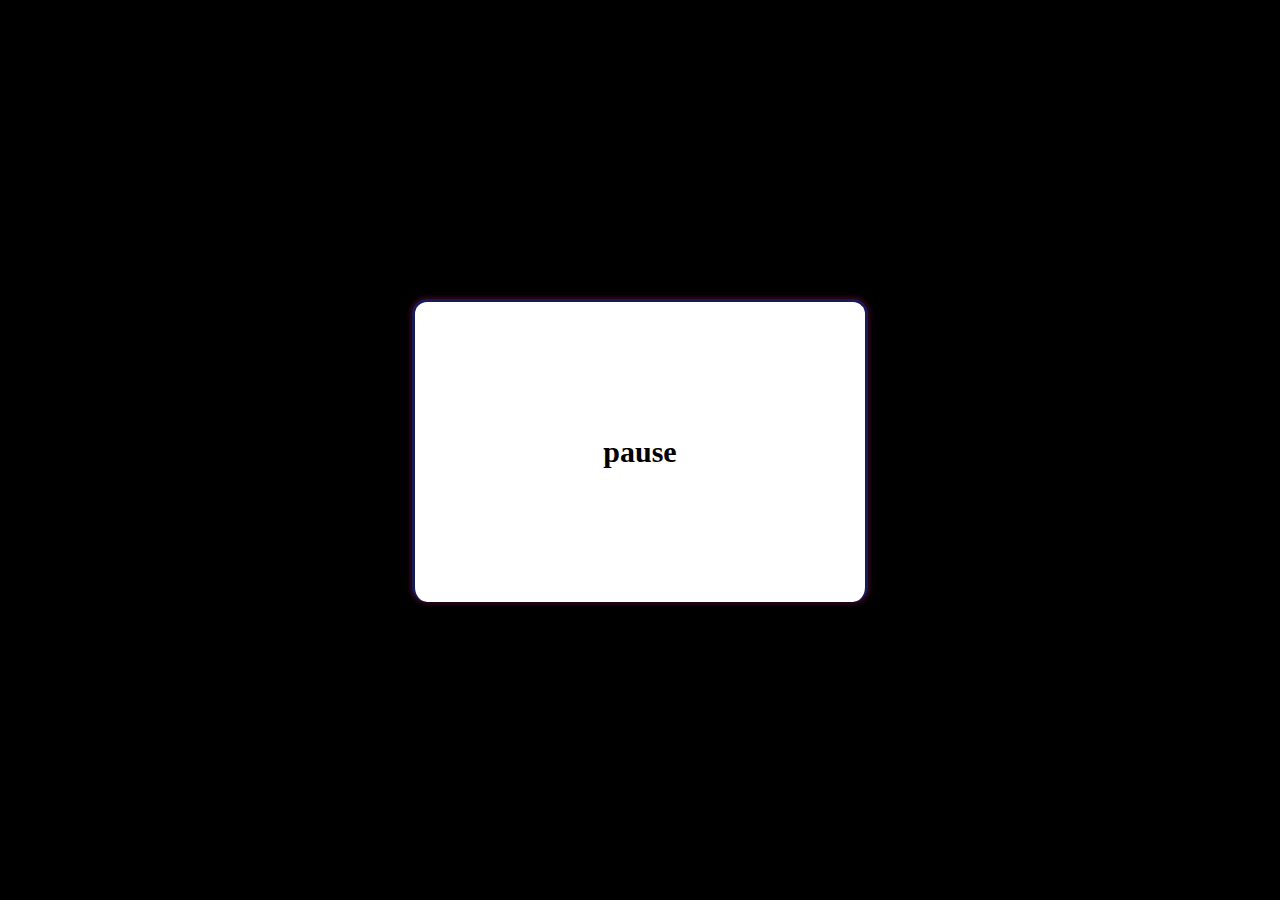
==== index.html @ 82154b39 "Update index.html" ====
<!DOCTYPE html>     
<html lang="en">  <!-- HTML comment -->

    <head>
        <meta charset="UTF-8" />
        <meta name="viewport" content="width=device-width, initial-scale=1.0" />

        <link rel="stylesheet" type="text/css" href="colors.css"  /> 

        <title>Bouncing Colors</title>    
    </head>

    <body>
        <main>

            <div class="upper-half">

                <div class="upper-left">
                    <button class="upper-rewind">
                        -
                    </button>
                </div>

                <div class="upper-right">
                    <button class="upper-forward">
                        +
                    </button>
                </div>

            </div>

            <div class="center"> 

                <div id="upper"></div> 
                   
                <div id="middle">pause</div>

                <div id="lower"></div>

            </div>

            <div class="lower-half">

                <div class="lower-left">
                    <button class="lower-rewind">
                        -
                    </button>
                </div>

                <div class="lower-right">
                    <button class="lower-forward">
                        +
                    </button>
                </div>

            </div>

        <!-- 
            <span class="contact">

                <a href="https://dany-cervantes-portfolio.pages.dev/" target="_blank" >
                  Visit my portfolio
                </a>

            </span>
        -->

        </main>
        
        <script src="colors.js"></script>
    </body>
</html>
---- colors.css ----
/* CSS comment */

body {
    background-color:black;
    height:100%;
    margin:0;
    overflow:hidden;
    width:100%
}

.center {
    align-items: center;
    background-color:white;
    border-bottom: 0;
    border-color: #151b54;
    border-radius: 15px;
    border-style: solid;
    box-shadow: 0px 0px 3px 3px #250517;
    color: black;
    display:flex;
    font-family: "herculanum", "papyrus", "marker felt", "comic sans ms";
    font-size: 30px;
    font-weight:bolder;
    justify-content: center;
    min-height:300px;
    min-width: 450px;
    position:absolute;
}

.center:hover {
    border-color: #2b3856;
    box-shadow: 0px 0px 5px 5px #7e587e;
    color: white;
    text-shadow: 3px 3px 3px #6a287e;
}

.contact {
    font-family: "zapfino", "luminari", "Academy Engraved Let";
    position:absolute;
    bottom:25px;
}

.contact a {
    color:transparent;
    text-decoration: none;
}
  
.contact a:hover {
    color: black;
    text-shadow: 0px 0px 2px lightsteelblue;
}

#first {
    position:absolute;
    top:45px;
    left:45px;
}

main {
    align-items:center;
    background-color:black;
    min-height:100vh;
    min-width:100vw;
    display:flex;
    justify-content:center;
}

#second {
    position:absolute;
}

#third {
    position:absolute;
    bottom:45px;
    right:45px
}


@media (max-width: 550px) {

    .center {
        min-width:365px;
        min-height:250px;
    }

    #first {
        position:absolute;
        top:15%;
        left:auto
    }
    
    #second {
        position:absolute;
    }
    
    #third {
        position:absolute;
        bottom:15%;
        right:auto;
    }
}
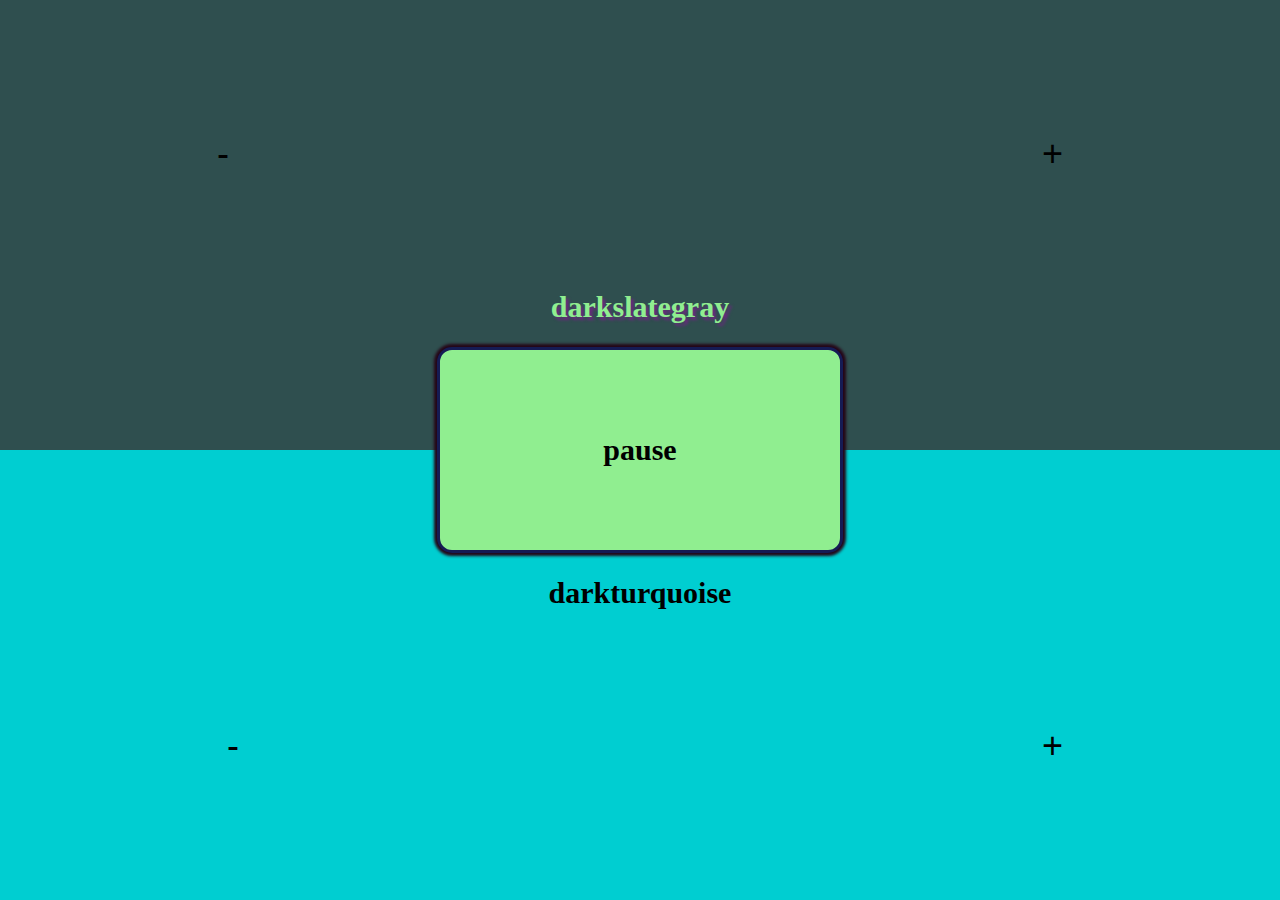
==== commit 984fb399: "Update index.html" ====
--- a/index.html
+++ b/index.html
@@ -55,7 +55,6 @@
 
             </div>
 
-        <!-- 
             <span class="contact">
 
                 <a href="https://dany-cervantes-portfolio.pages.dev/" target="_blank" >
@@ -63,7 +62,6 @@
                 </a>
 
             </span>
-        -->
 
         </main>
         
--- a/colors.css
+++ b/colors.css
@@ -8,23 +8,28 @@
     width:100%
 }
 
+button {
+    border:none;
+    background-color: transparent;
+    font-size: larger;
+    margin: 20% 30%;
+    padding:5px 25px;
+}
+
 .center {
     align-items: center;
-    background-color:white;
-    border-bottom: 0;
+    background-color:ivory;
     border-color: #151b54;
     border-radius: 15px;
     border-style: solid;
     box-shadow: 0px 0px 3px 3px #250517;
     color: black;
     display:flex;
-    font-family: "herculanum", "papyrus", "marker felt", "comic sans ms";
-    font-size: 30px;
-    font-weight:bolder;
     justify-content: center;
-    min-height:300px;
-    min-width: 450px;
+    min-height:200px;
+    min-width: 400px;
     position:absolute;
+    z-index:2;
 }
 
 .center:hover {
@@ -35,9 +40,12 @@
 }
 
 .contact {
+    bottom:0;
     font-family: "zapfino", "luminari", "Academy Engraved Let";
+    font-size:large;
+    font-weight:normal;
     position:absolute;
-    bottom:25px;
+    z-index:1;
 }
 
 .contact a {
@@ -50,52 +58,127 @@
     text-shadow: 0px 0px 2px lightsteelblue;
 }
 
-#first {
+#lower {
     position:absolute;
-    top:45px;
-    left:45px;
+    bottom:-60px;
+}
+
+.lower-forward {
+    position:absolute;
+    right:0px;
+    bottom:0px;
+}
+
+.lower-half {
+    bottom:0;
+    height:50%;
+    position:absolute;
+    width:100%;
+    z-index:1;
+}
+
+.lower-left {
+    background-color: transparent;
+    position:absolute;
+    bottom:0;
+    left:0;
+    height:50%;
+    width:50%;
+}
+
+.lower-rewind {
+    position:absolute;
+    left:10px;
+    bottom:0;
+}
+
+.lower-right {
+    background-color: transparent;
+    position:absolute;
+    bottom:0;
+    right:0;
+    height:50%;
+    width:50%;
 }
 
 main {
     align-items:center;
-    background-color:black;
+    background-color:white;
     min-height:100vh;
     min-width:100vw;
     display:flex;
     justify-content:center;
+    font-family: "herculanum", "papyrus", "marker felt", "comic sans ms";
+    font-size: 30px;
+    font-weight:bolder;
 }
 
-#second {
+#middle {
     position:absolute;
 }
 
-#third {
+#upper {
     position:absolute;
-    bottom:45px;
-    right:45px
+    top:-60px;
+}
+
+.upper-forward {
+    position:absolute;
+    right:0;
+    top:0;
+}
+
+.upper-half {
+    top:0;
+    height:50%;
+    position:absolute;
+    width:100%;
+    z-index:1;
+}
+
+.upper-left {
+    background-color: transparent;
+    position:absolute;
+    top:0;
+    left:0;
+    height:50%;
+    width:50%;
+}
+
+.upper-rewind {
+    position:absolute;
+    left:0;
+    top:0;
+}
+
+.upper-right {
+    background-color: transparent;
+    position: absolute;
+    top:0;
+    right:0;
+    height:50%;
+    width:50%;
 }
 
 
-@media (max-width: 550px) {
+@media (max-width: 600px) {
 
     .center {
-        min-width:365px;
-        min-height:250px;
+        min-width:225px;
+        min-height:200px;
     }
 
-    #first {
-        position:absolute;
-        top:15%;
-        left:auto
+}
+
+@media (max-width: 400px) {
+
+    .center {
+        min-width:175px;
+        min-height:175px;
     }
-    
-    #second {
-        position:absolute;
+
+    .contact {
+        font-size:small;
     }
-    
-    #third {
-        position:absolute;
-        bottom:15%;
-        right:auto;
-    }
+
 }
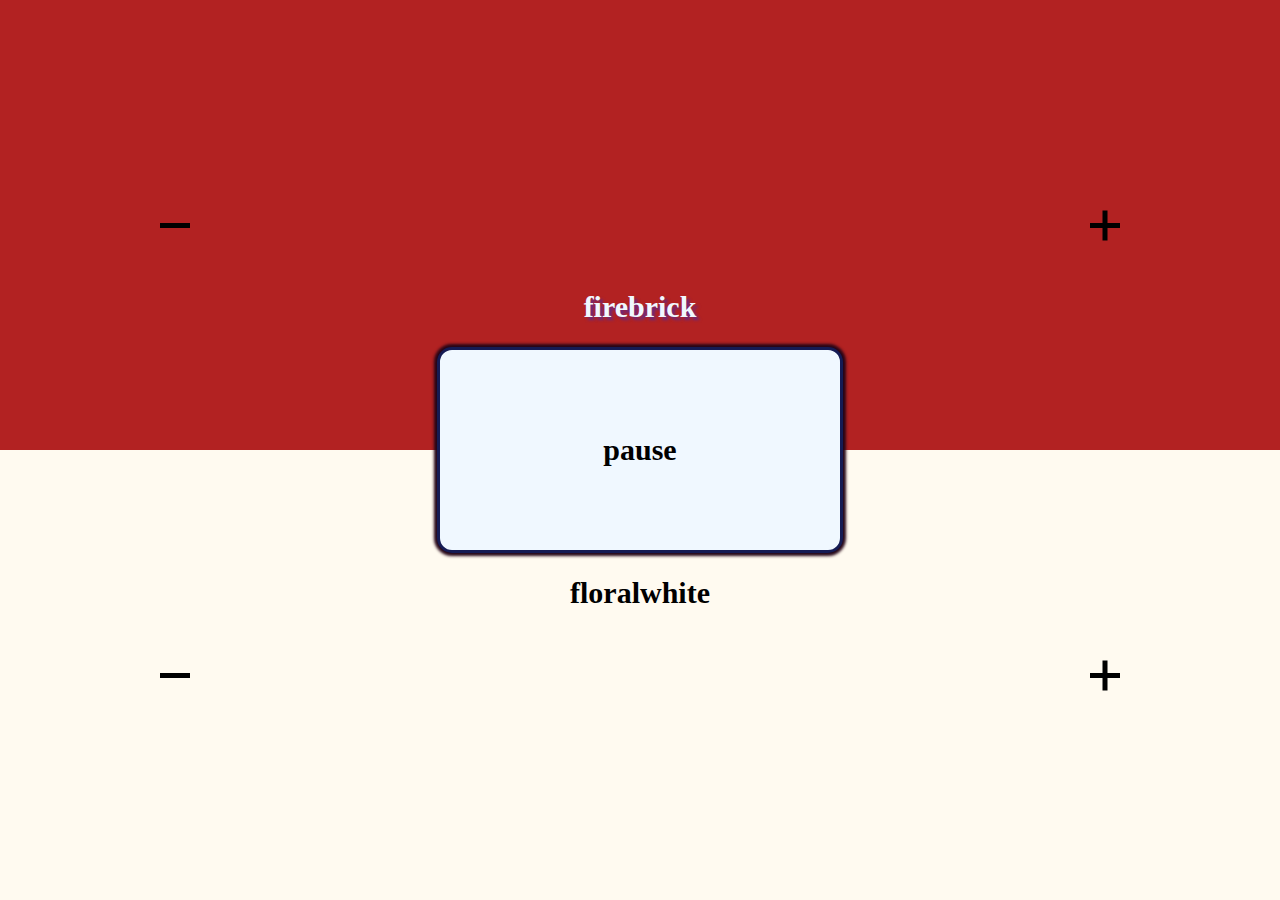
==== commit 3b929bed: "Update index.html" ====
--- a/index.html
+++ b/index.html
@@ -16,15 +16,12 @@
             <div class="upper-half">
 
                 <div class="upper-left">
-                    <button class="upper-rewind">
-                        -
-                    </button>
+                    <div class="upper-rewind"></div>
                 </div>
 
                 <div class="upper-right">
-                    <button class="upper-forward">
-                        +
-                    </button>
+                    <div class="upper-forward-horizontal"></div>
+                    <div class="upper-forward-vertical"></div>
                 </div>
 
             </div>
@@ -42,26 +39,21 @@
             <div class="lower-half">
 
                 <div class="lower-left">
-                    <button class="lower-rewind">
-                        -
-                    </button>
+                    <div class="lower-rewind"></div>
                 </div>
 
                 <div class="lower-right">
-                    <button class="lower-forward">
-                        +
-                    </button>
+                    <div class="lower-forward-horizontal"></div>
+                    <div class="lower-forward-vertical"></div>
                 </div>
 
             </div>
 
-            <span class="contact">
-
+            <div class="contact">
                 <a href="https://dany-cervantes-portfolio.pages.dev/" target="_blank" >
                   Visit my portfolio
                 </a>
-
-            </span>
+            </div>
 
         </main>
         
--- a/colors.css
+++ b/colors.css
@@ -63,10 +63,21 @@
     bottom:-60px;
 }
 
-.lower-forward {
-    position:absolute;
-    right:0px;
-    bottom:0px;
+.lower-forward-horizontal {
+    background-color:black;
+    height:5px;
+    right:25%;
+    width:30px;
+    position:absolute;
+}
+
+.lower-forward-vertical {
+    background-color:black;
+    height:5px;
+    right:25%;
+    width:30px;
+    position:absolute;
+    transform:rotate(90deg);
 }
 
 .lower-half {
@@ -77,27 +88,33 @@
     z-index:1;
 }
 
-.lower-left {
-    background-color: transparent;
-    position:absolute;
-    bottom:0;
+.lower-left { 
+    align-items: center;
+    background-color: transparent;
+    bottom:0;
+    display:flex;
     left:0;
-    height:50%;
+    height:100%;
+    position:absolute;
     width:50%;
 }
 
 .lower-rewind {
-    position:absolute;
-    left:10px;
-    bottom:0;
+    background-color:black;
+    height:5px;
+    left:25%;
+    width:30px;
+    position:absolute;
 }
 
 .lower-right {
-    background-color: transparent;
-    position:absolute;
-    bottom:0;
+    align-items: center;
+    background-color: transparent;
+    bottom:0;
+    display:flex;
+    height:100%;
+    position:absolute;
     right:0;
-    height:50%;
     width:50%;
 }
 
@@ -122,10 +139,21 @@
     top:-60px;
 }
 
-.upper-forward {
-    position:absolute;
-    right:0;
-    top:0;
+.upper-forward-horizontal {
+    background-color:black;
+    height:5px;
+    right:25%;
+    width:30px;
+    position:absolute;
+}
+
+.upper-forward-vertical {
+    background-color:black;
+    height:5px;
+    right:25%;
+    width:30px;
+    position:absolute;
+    transform:rotate(90deg);
 }
 
 .upper-half {
@@ -137,44 +165,50 @@
 }
 
 .upper-left {
-    background-color: transparent;
+    align-items: center;
+    background-color: transparent;
+    display:flex;
+    left:0;
+    height:100%;
     position:absolute;
     top:0;
-    left:0;
-    height:50%;
-    width:50%;
+    width:50%;
+    text-align: center;
 }
 
 .upper-rewind {
-    position:absolute;
-    left:0;
+    background-color:black;
+    height:5px;
+    left:25%;
+    width:30px;
+    position:absolute;
+}
+
+.upper-right { 
+    align-items: center;
+    background-color: transparent;
+    display:flex;
+    height:100%;
+    position: absolute; 
+    right:0;
     top:0;
-}
-
-.upper-right {
-    background-color: transparent;
-    position: absolute;
-    top:0;
-    right:0;
-    height:50%;
-    width:50%;
-}
-
-
-@media (max-width: 600px) {
+    width:50%;
+}
+
+
+@media (max-width: 1000px) {
 
     .center {
-        min-width:225px;
-        min-height:200px;
+        min-width:300px;
     }
 
 }
 
-@media (max-width: 400px) {
+@media (max-width: 700px) {
 
     .center {
-        min-width:175px;
-        min-height:175px;
+        min-width:200px;
+        min-height:300px;
     }
 
     .contact {
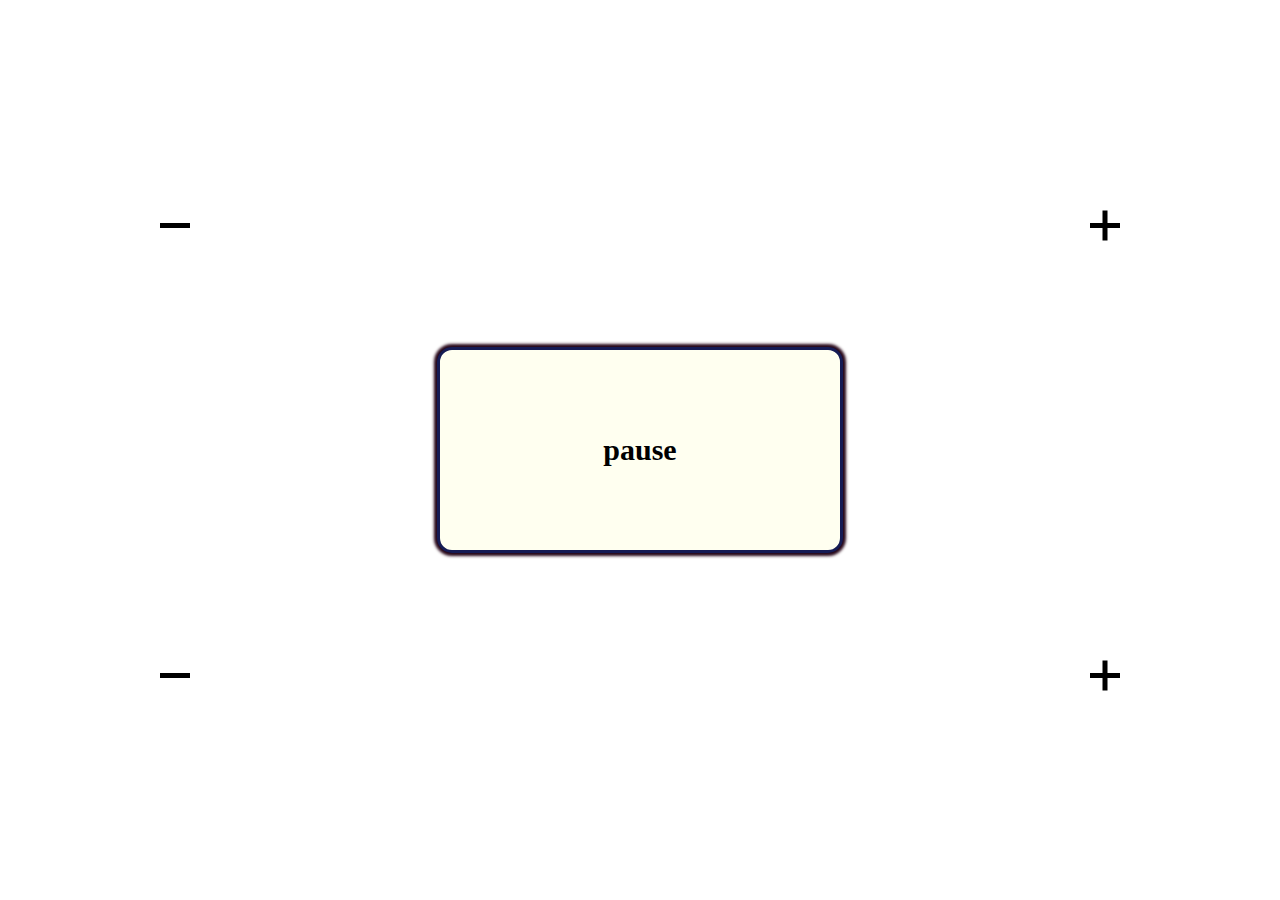
==== commit adb7f596: "Update index.html" ====
--- a/index.html
+++ b/index.html
@@ -28,11 +28,11 @@
 
             <div class="center"> 
 
-                <div id="upper"></div> 
+                <div class="upper"></div> 
                    
-                <div id="middle">pause</div>
+                <div class="middle">pause</div>
 
-                <div id="lower"></div>
+                <div class="lower"></div>
 
             </div>
 
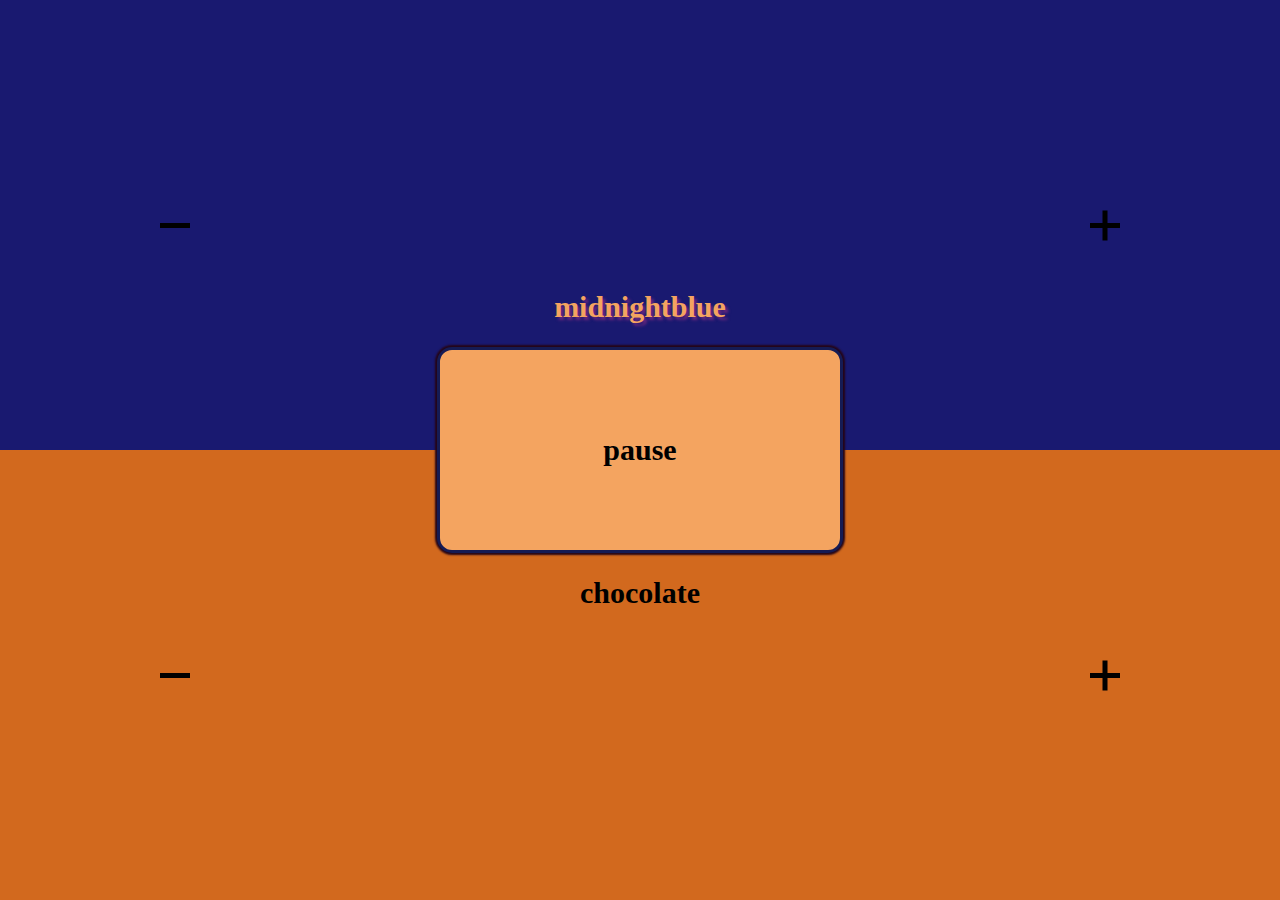
==== commit 5be2ea03: "Update index.html" ====
--- a/index.html
+++ b/index.html
@@ -4,6 +4,12 @@
     <head>
         <meta charset="UTF-8" />
         <meta name="viewport" content="width=device-width, initial-scale=1.0" />
+
+        <!-- code for favicon -->
+        <link rel="apple-touch-icon" sizes="180x180" href="favicon_io/apple-touch-icon.png">
+        <link rel="icon" type="image/png" sizes="32x32" href="favicon_io/favicon-32x32.png">
+        <link rel="icon" type="image/png" sizes="16x16" href="favicon_io/favicon-16x16.png">
+        <link rel="manifest" href="favicon_io/site.webmanifest">
 
         <link rel="stylesheet" type="text/css" href="colors.css"  /> 
 
--- a/colors.css
+++ b/colors.css
@@ -6,14 +6,6 @@
     margin:0;
     overflow:hidden;
     width:100%
-}
-
-button {
-    border:none;
-    background-color: transparent;
-    font-size: larger;
-    margin: 20% 30%;
-    padding:5px 25px;
 }
 
 .center {
@@ -22,7 +14,7 @@
     border-color: #151b54;
     border-radius: 15px;
     border-style: solid;
-    box-shadow: 0px 0px 3px 3px #250517;
+    box-shadow: 0px 0px 2px 2px #250517;
     color: black;
     display:flex;
     justify-content: center;
@@ -34,7 +26,7 @@
 
 .center:hover {
     border-color: #2b3856;
-    box-shadow: 0px 0px 5px 5px #7e587e;
+    box-shadow: 0px 0px 3.5px 3.5px #7e587e;
     color: white;
     text-shadow: 3px 3px 3px #6a287e;
 }
@@ -54,11 +46,11 @@
 }
   
 .contact a:hover {
-    color: black;
+    color: white;
     text-shadow: 0px 0px 2px lightsteelblue;
 }
 
-#lower {
+.lower {
     position:absolute;
     bottom:-60px;
 }
@@ -130,11 +122,11 @@
     font-weight:bolder;
 }
 
-#middle {
-    position:absolute;
-}
-
-#upper {
+.middle {
+    position:absolute;
+}
+
+.upper {
     position:absolute;
     top:-60px;
 }
@@ -199,6 +191,7 @@
 @media (max-width: 1000px) {
 
     .center {
+        min-height:175px;
         min-width:300px;
     }
 
@@ -207,7 +200,7 @@
 @media (max-width: 700px) {
 
     .center {
-        min-width:200px;
+        min-width:175px;
         min-height:300px;
     }
 
@@ -215,4 +208,12 @@
         font-size:small;
     }
 
-}
+    .lower {
+        bottom:-100px;
+    }
+
+    .upper {
+        top:-100px;
+    }
+
+}
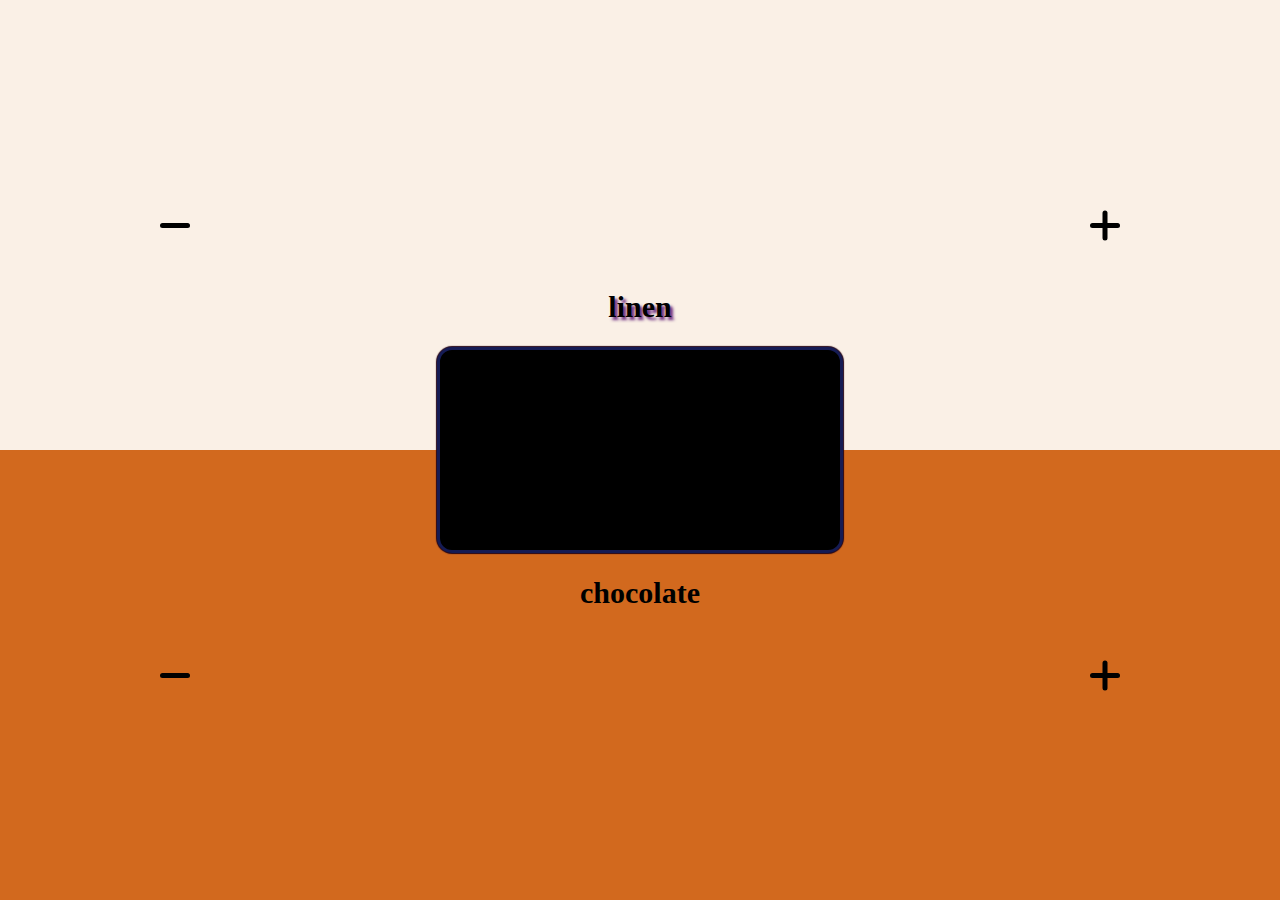
==== commit 2570a44f: "Update index.html" ====
--- a/index.html
+++ b/index.html
@@ -63,6 +63,6 @@
 
         </main>
         
-        <script src="colors.js"></script>
+        <script type="text/javascript" src="colors.js"></script>
     </body>
 </html>
--- a/colors.css
+++ b/colors.css
@@ -14,7 +14,7 @@
     border-color: #151b54;
     border-radius: 15px;
     border-style: solid;
-    box-shadow: 0px 0px 2px 2px #250517;
+    box-shadow: 0px 0px 1px 1px #250517;
     color: black;
     display:flex;
     justify-content: center;
@@ -26,7 +26,7 @@
 
 .center:hover {
     border-color: #2b3856;
-    box-shadow: 0px 0px 3.5px 3.5px #7e587e;
+    box-shadow: 0px 0px 2px 2px #7e587e;
     color: white;
     text-shadow: 3px 3px 3px #6a287e;
 }
@@ -57,6 +57,7 @@
 
 .lower-forward-horizontal {
     background-color:black;
+    border-radius: 10px;
     height:5px;
     right:25%;
     width:30px;
@@ -65,6 +66,7 @@
 
 .lower-forward-vertical {
     background-color:black;
+    border-radius: 10px;
     height:5px;
     right:25%;
     width:30px;
@@ -93,6 +95,7 @@
 
 .lower-rewind {
     background-color:black;
+    border-radius: 10px;
     height:5px;
     left:25%;
     width:30px;
@@ -133,6 +136,7 @@
 
 .upper-forward-horizontal {
     background-color:black;
+    border-radius: 10px;
     height:5px;
     right:25%;
     width:30px;
@@ -141,6 +145,7 @@
 
 .upper-forward-vertical {
     background-color:black;
+    border-radius: 10px;
     height:5px;
     right:25%;
     width:30px;
@@ -170,6 +175,7 @@
 
 .upper-rewind {
     background-color:black;
+    border-radius: 10px;
     height:5px;
     left:25%;
     width:30px;
@@ -191,8 +197,8 @@
 @media (max-width: 1000px) {
 
     .center {
-        min-height:175px;
-        min-width:300px;
+        min-height:150px;
+        min-width:325px;
     }
 
 }
@@ -200,7 +206,7 @@
 @media (max-width: 700px) {
 
     .center {
-        min-width:175px;
+        min-width:150px;
         min-height:300px;
     }
 
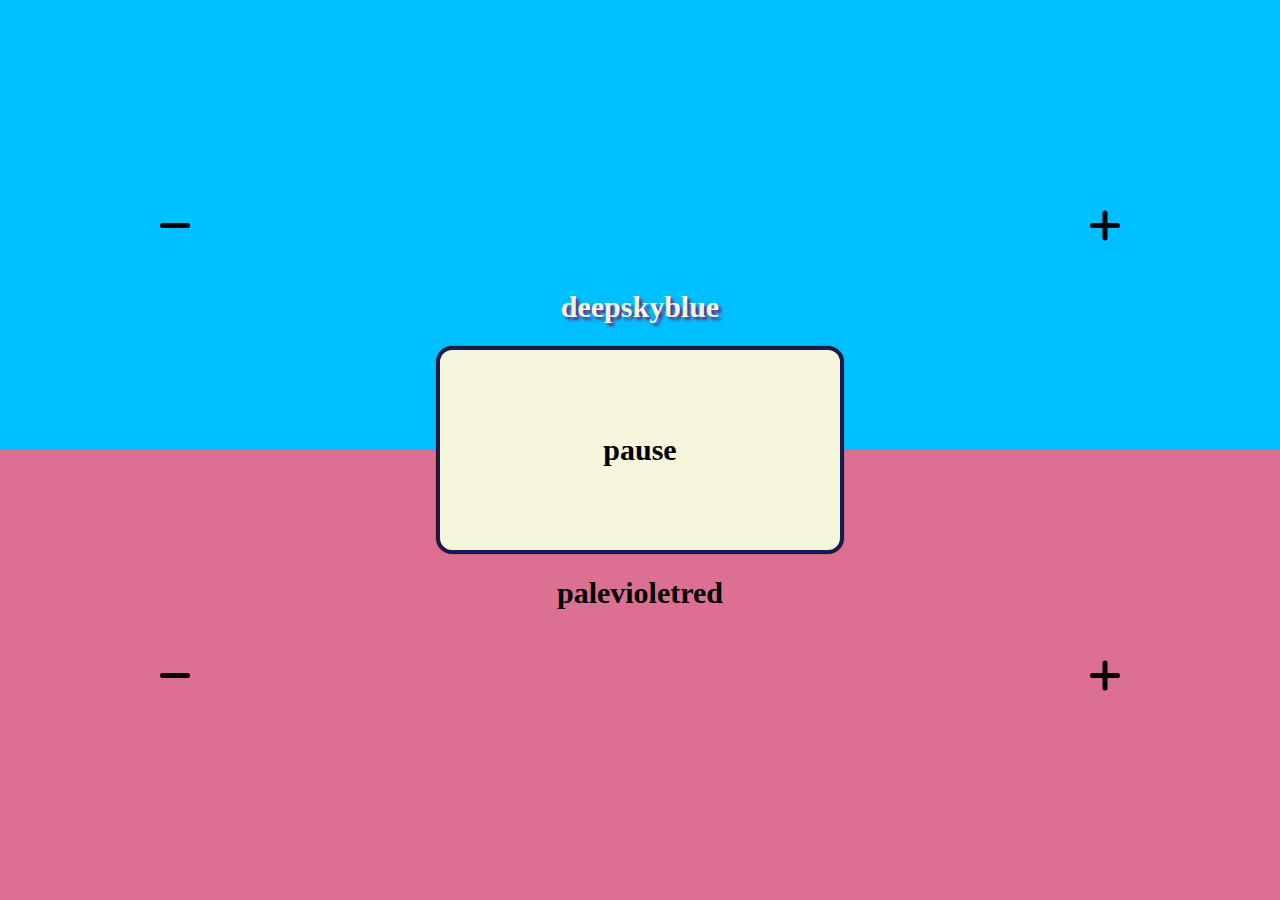
==== commit 82cdc3d2: "Update index.html" ====
--- a/index.html
+++ b/index.html
@@ -12,6 +12,9 @@
         <link rel="manifest" href="favicon_io/site.webmanifest">
 
         <link rel="stylesheet" type="text/css" href="colors.css"  /> 
+        
+        <!-- defer loads html first then JS -->
+        <script defer type="text/javascript" src="colors.js"></script>
 
         <title>Bouncing Colors</title>    
     </head>
@@ -63,6 +66,6 @@
 
         </main>
         
-        <script type="text/javascript" src="colors.js"></script>
+        
     </body>
 </html>
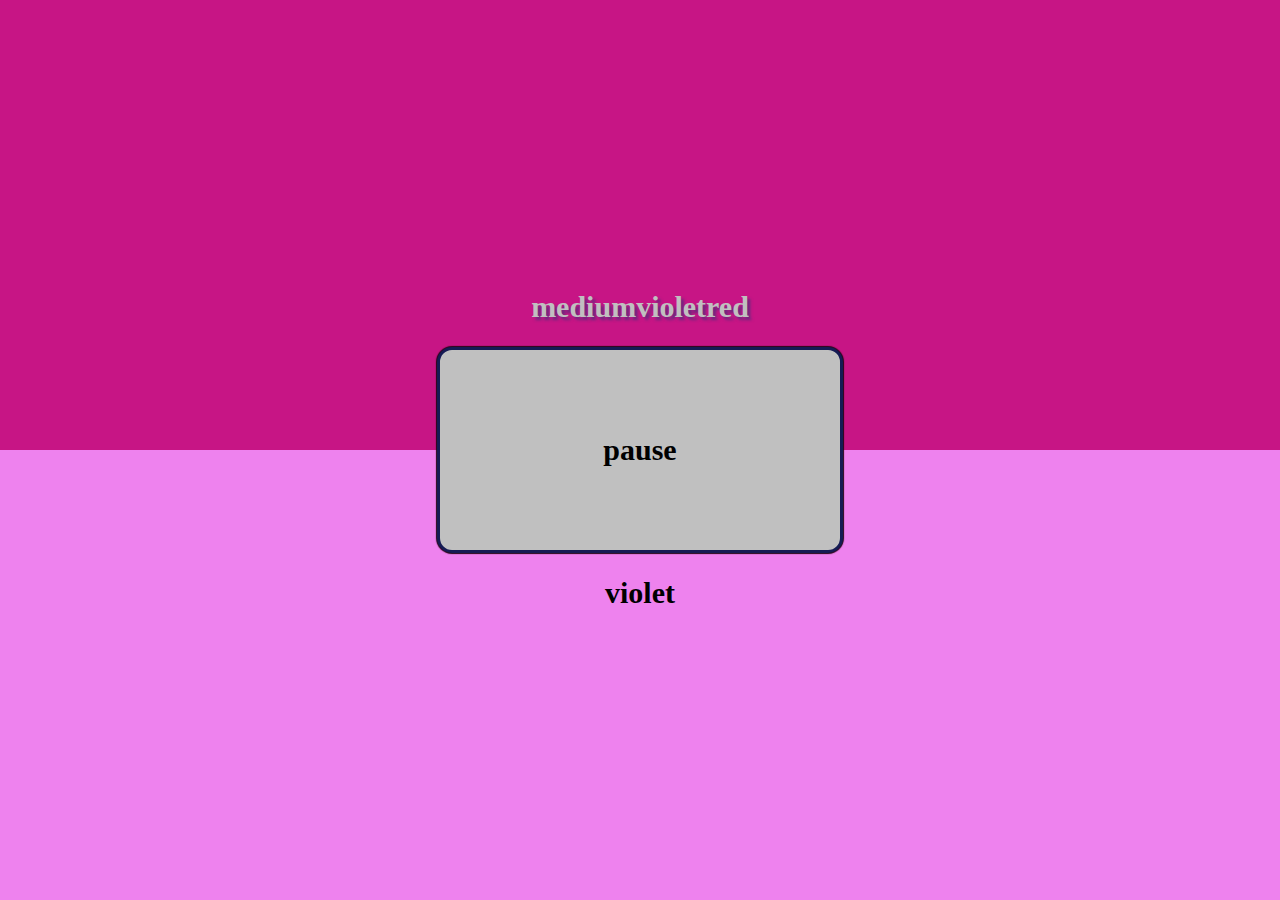
==== commit 1210dfe1: "Update index.html" ====
--- a/index.html
+++ b/index.html
@@ -20,17 +20,18 @@
     </head>
 
     <body>
+        
         <main>
 
             <div class="upper-half">
 
                 <div class="upper-left">
-                    <div class="upper-rewind"></div>
+                    <div class="upper-minus"></div>
                 </div>
 
                 <div class="upper-right">
-                    <div class="upper-forward-horizontal"></div>
-                    <div class="upper-forward-vertical"></div>
+                    <div class="upper-plus-horizontal"></div>
+                    <div class="upper-plus-vertical"></div>
                 </div>
 
             </div>
@@ -48,12 +49,12 @@
             <div class="lower-half">
 
                 <div class="lower-left">
-                    <div class="lower-rewind"></div>
+                    <div class="lower-minus"></div>
                 </div>
 
                 <div class="lower-right">
-                    <div class="lower-forward-horizontal"></div>
-                    <div class="lower-forward-vertical"></div>
+                    <div class="lower-plus-horizontal"></div>
+                    <div class="lower-plus-vertical"></div>
                 </div>
 
             </div>
@@ -66,6 +67,6 @@
 
         </main>
         
-        
     </body>
+
 </html>
